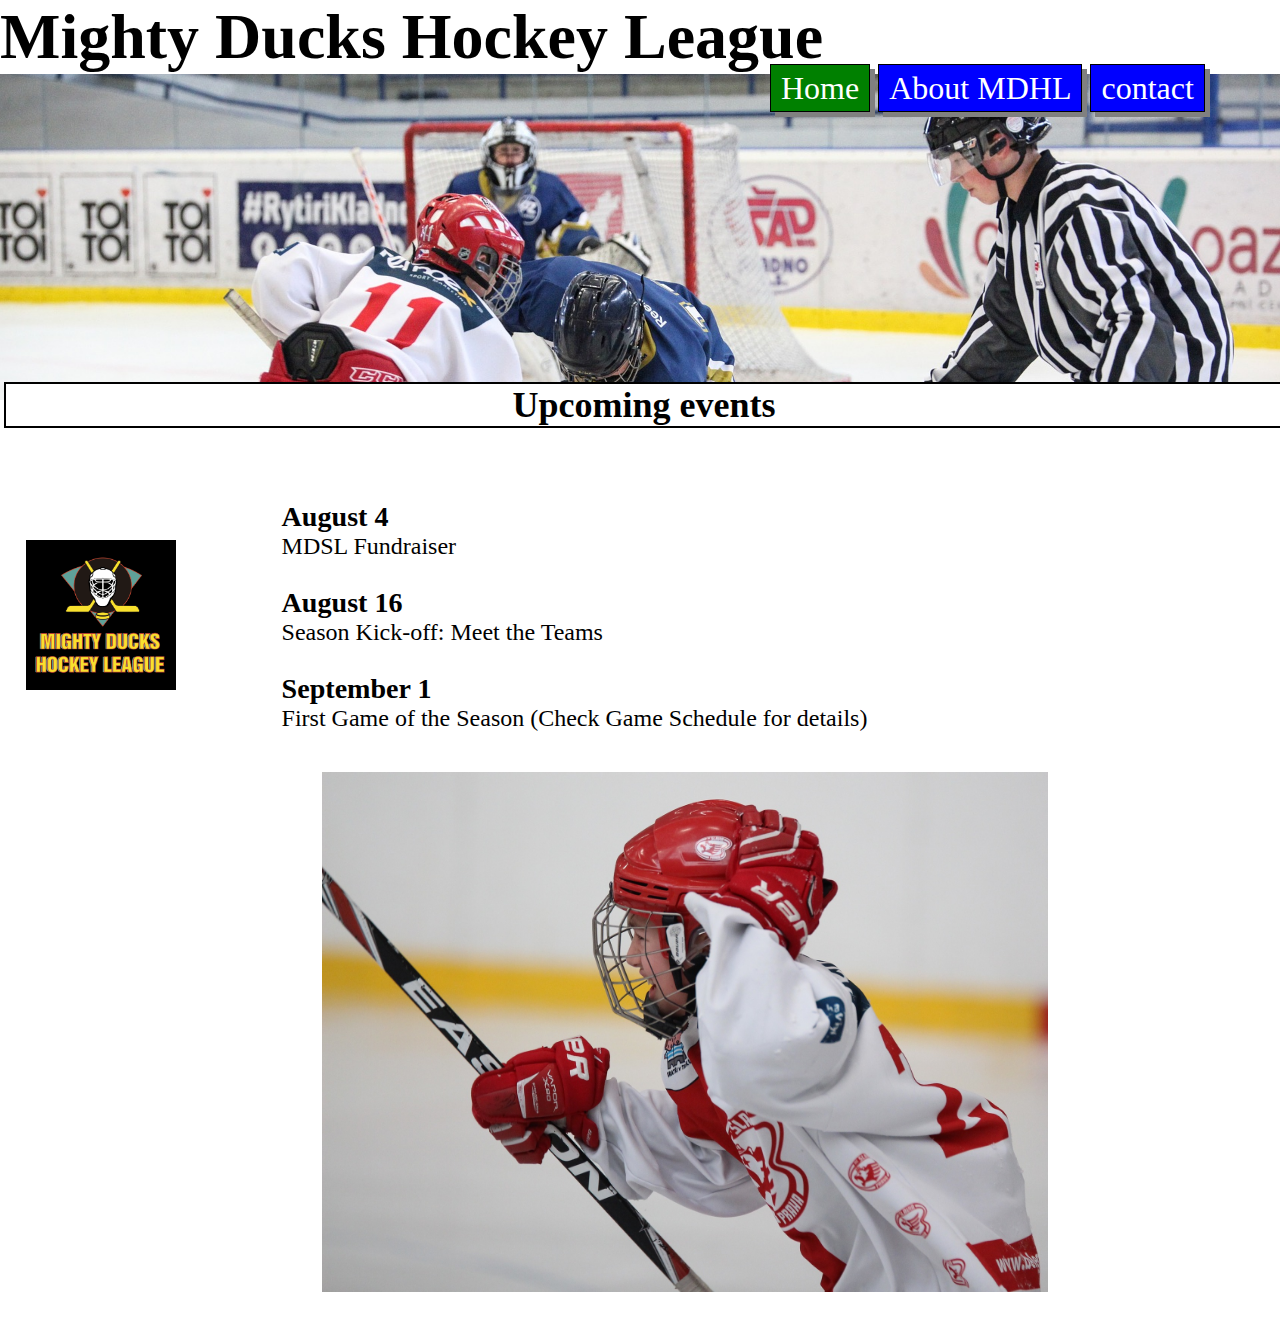
==== index.html @ 18a83a46 "second css listo" ====
<!DOCTYPE html>
<html lang="es">

<head>
    <meta charset="UTF-8">
    <meta http-equiv="X-UA-Compatible" content="IE=edge">
    <meta name="viewport" content="width=device-width, initial-scale=1.0">
    <link rel="icon" type="image/x-icon" href="/images/favicon.ico">
    <title>Mighty Ducks Hockey League</title>
    <!-- <link rel="stylesheet" href="./css/style.css"> -->
    <link rel="stylesheet" href="./css/style2.css">
</head>

<body>
    <header>
        <h1>Mighty Ducks Hockey League</h1>
        <div id="title">
            <h2>Upcoming events</h2>
        </div>
        <img src="./images/Logo_Mighty_ducks-01.png" width="60" alt="Logo de la liga" class="logo">
    </header>
    <main>
        <div>
            <nav>
                <a href="#" id="subrayado" class="verde">Home</a>
                <a href="./about.html">About MDHL</a>
                <a href="./contact.html">contact</a>
            </nav>
            <section>
                <h3>August 4</h3>
                <p>MDSL Fundraiser</p><br>
                <h3>August 16</h3>
                <p>Season Kick-off: Meet the Teams</p><br>
                <h3>September 1</h3>
                <p>First Game of the Season (Check Game Schedule for details)</p>
                <div id="imghockey">
                    <img src="./images/hockey_1.jpg" alt="hockey_1">
                </div>

            </section>
        </div>

    </main>
</body>

</html>
---- css/style.css ----
*{
    margin: 0;
    padding: 0;
    box-sizing: border-box;  
    font-family: cursive;   
}

header{
    background-image: url(../images/design1_image1.jpg);
    width: 100%;   
    height: 500px;
    background-size: cover;
    text-align: start;
    color: white;    
    font-size: xx-large;
}


nav{
    height: 300px;
    width: 15%;    
    display: inline-block;
    margin-top: 10%;
    margin-left: 5%;
}

nav>a{ 
    height: 98px;
    width: 100%;  
    display: block;
    color: blue;
    font-size: x-large;
}

#subrayado{
    text-decoration: none;
    color:black;
}
#title{   
    width: 100%;    
    background-color: black;
    color: aliceblue;
    text-align: center;    
    margin: 4px;
    font-size: xx-large;
    position: relative;
    top: 82%;
    border-top: 5px solid white;
}


div>h2{
    display: inline;
}


.logo{
    height: 120px;
    width: 120px;
    display: inline;
    background-color: black;
    position: relative;
    left: 80%;    
   top: 60%;  
}

section, .section{
    height: 900px;
    width: 80%;      
    display: inline-block; 
    margin-left: 2%;    
    padding: 5%;
    position: absolute;
    margin-top: 5%;
    font-size: x-large;
}

section>div, .section>div{
    height: 600px;
    width: 90%;
}
section>div>img, .section>div>img{
    height: 100%;
    width: 100%;
    padding: 5%;
}
---- css/style2.css ----
*{
    margin: 0;
    padding: 0;
    box-sizing: border-box;  
    font-family: cursive;   
}

header{
    background-image: url(../images/design1_image1.jpg);
    width: 100%;   
    height: 400px;
    background-size: cover;
    text-align: start;
    color: black;    
    font-size: xx-large;
}

#title{   
    width: 100%;    
    background-color: white;
    color: black;
    text-align: center;    
    margin: 4px;
    font-size: x-large;
    position: relative;
    top: 76%;
    border: 2px solid black;
}

header>h1{
    background-color: white;
}

nav>a{ 
    height: 98px;
    width: 100%;  
    display: inline;
    background-color: blue;
    color: white;
    font-size: xx-large;
    border: 1px solid black;
    padding: 5px 10px;
    margin: 2px;
    box-shadow: 5px 5px grey;
    text-decoration: none;
    position: relative;
    left: 60%;
    bottom: 330px;
    
}
.verde{
    background-color: green;
}

section, .section{
    height: 900px;
    width: 80%;      
    display: inline-block; 
    margin-left: 2%;    
    padding: 5%;
    position: relative;
    left: 15%;
       font-size: x-large;
}

section>div, .section>div{
    height: 600px;
    width: 90%;
}
section>div>img, .section>div>img{
    height: 100%;
    width: 100%;
    padding: 5%;
}

.logo{
    height: 150px;
    width: 150px;
    display: inline;
    background-color: black;
    position: relative;
    left: 2%;    
   top: 103%;  
}
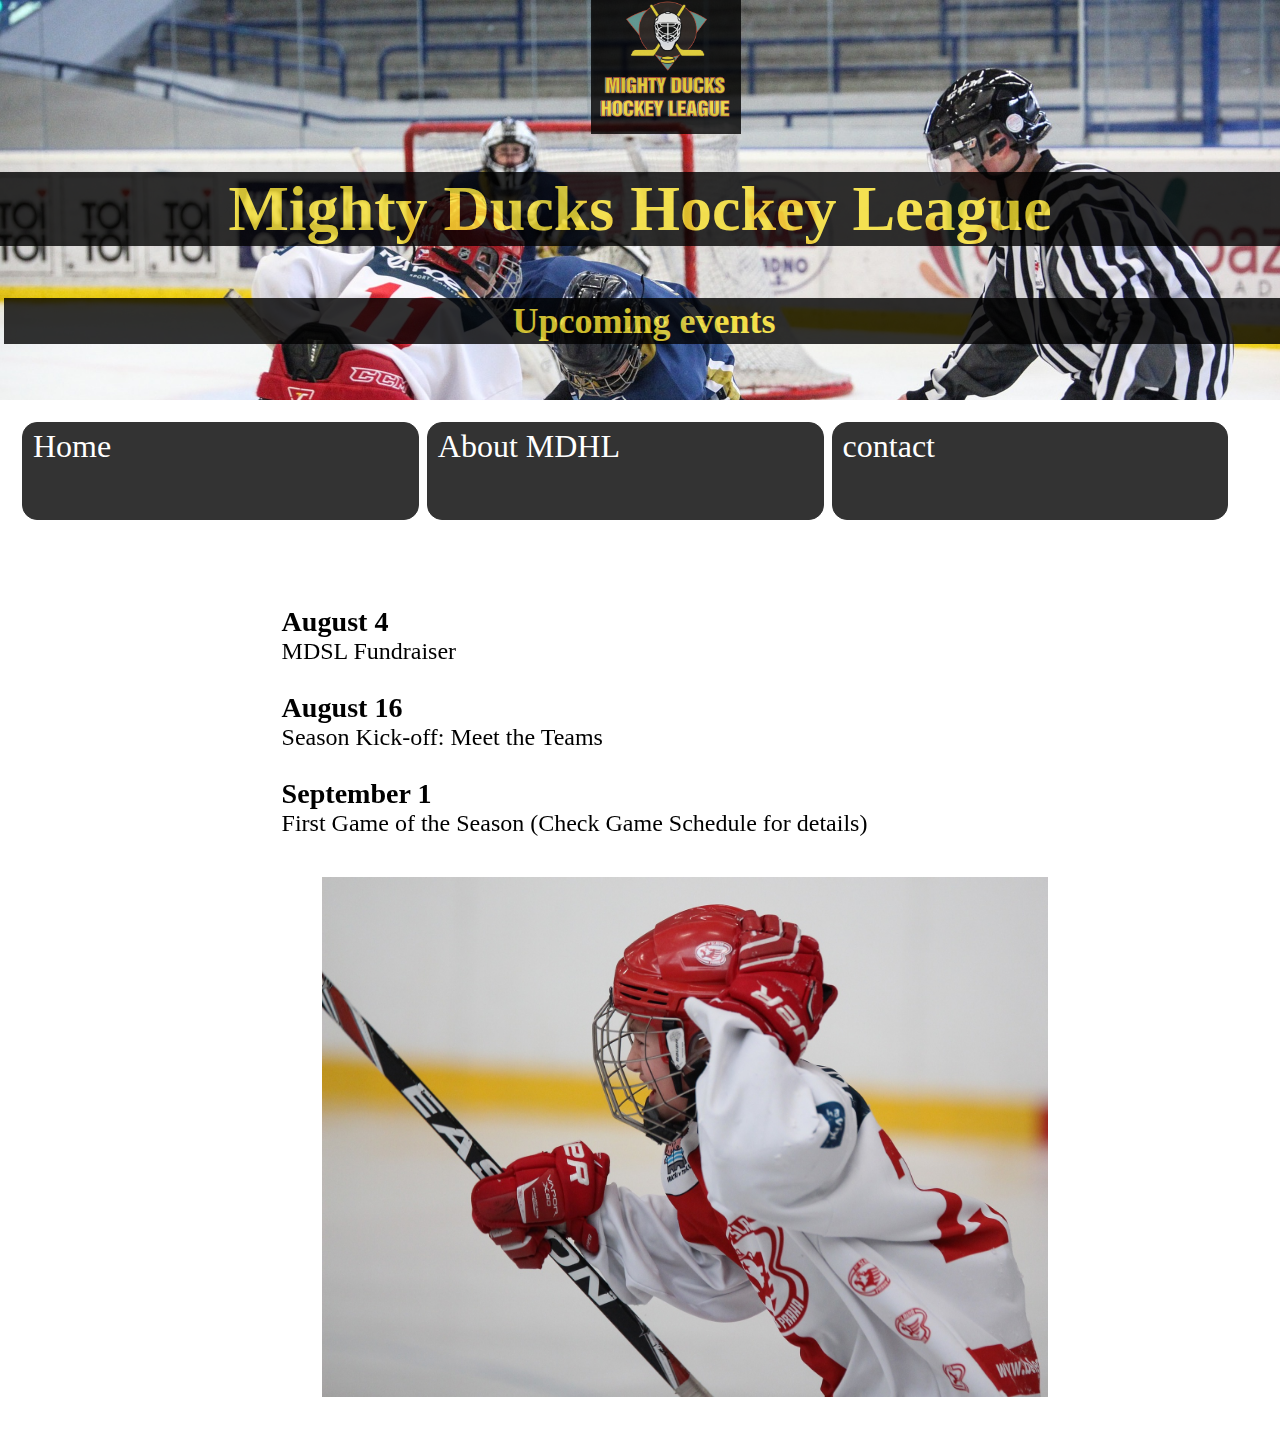
==== commit 29bbee1a: "tercero terminado" ====
--- a/index.html
+++ b/index.html
@@ -8,7 +8,8 @@
     <link rel="icon" type="image/x-icon" href="/images/favicon.ico">
     <title>Mighty Ducks Hockey League</title>
     <!-- <link rel="stylesheet" href="./css/style.css"> -->
-    <link rel="stylesheet" href="./css/style2.css">
+    <!-- <link rel="stylesheet" href="./css/style2.css"> -->
+    <link rel="stylesheet" href="./css/style3.css">
 </head>
 
 <body>
--- a/css/style3.css
+++ b/css/style3.css
@@ -0,0 +1,100 @@
+*{
+    margin: 0;
+    padding: 0;
+    box-sizing: border-box;  
+    font-family: cursive;   
+}
+
+header{
+    background-image: url(../images/design1_image1.jpg);
+    width: 100%;   
+    height: 400px;
+    background-size: cover;
+    text-align:center;
+    color: #f8e12e;    
+    font-size: xx-large;
+    text-overflow: ellipsis;
+}
+
+header>h1{
+    background-color: black;
+    opacity: 0.8;
+    color: #f8e12e;
+    position: relative; 
+    top: 43%;   
+}
+
+#title{   
+    width: 100%;    
+    background-color: black;
+    color: #f8e12e;
+    opacity: 0.8;
+    text-align: center;    
+    margin: 4px;
+    font-size: x-large;
+    position: relative;
+    top: 55%;
+    border: 2px solid black;
+}
+
+nav{
+    margin: 20px;
+    position: sticky;
+    top: 20px;
+}
+
+nav>a{ 
+    height: 98px;
+    width: 32%;  
+    display: inline-block;
+    background-color: black;
+    opacity: 0.8;
+    color: white;
+    font-size: xx-large;
+    border: 1px solid black;
+    padding: 5px 10px;
+    margin: 2px;    
+    text-decoration: none; 
+    border-radius: 15px; 
+    
+}
+
+nav>a:hover {
+    color: #c64832;
+    background-color:#f8e12e;
+    box-shadow: 2px 2px 5px black;
+    transition-duration: 0.3s;
+  }
+
+section, .section{
+    height: 900px;
+    width: 80%;      
+    display: inline-block; 
+    margin-left: 2%;    
+    padding: 5%;
+    position: relative;
+    left: 15%;
+       font-size: x-large;
+       background-color:none;
+}
+
+section>div, .section>div{
+    height: 600px;
+    width: 90%;
+}
+section>div>img, .section>div>img{
+    height: 100%;
+    width: 100%;
+    padding: 5%;
+}
+
+.logo{
+    height: 150px;
+    width: 150px;
+    display: inline;
+    background-color: black;
+    position: relative;
+    left: 2%; 
+    bottom: 36%;  
+    opacity: 0.8;  
+}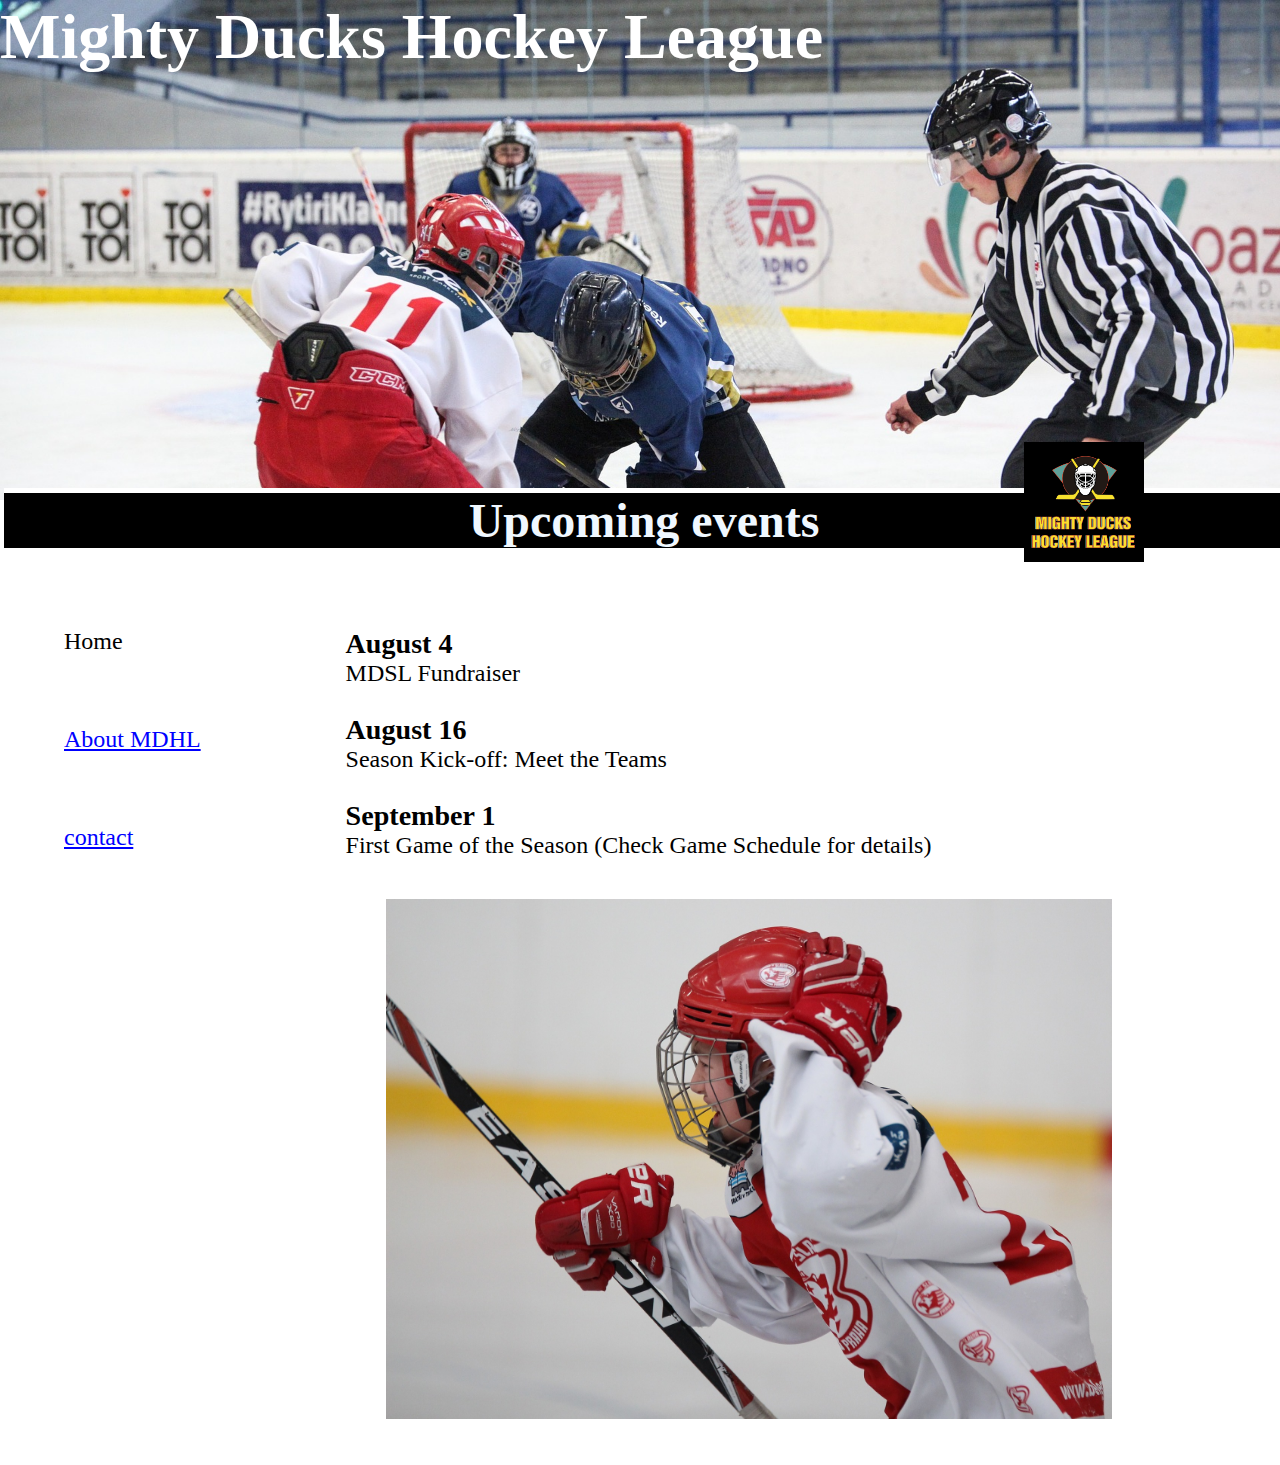
==== commit b3f10621: "correccion de errores" ====
--- a/index.html
+++ b/index.html
@@ -7,9 +7,9 @@
     <meta name="viewport" content="width=device-width, initial-scale=1.0">
     <link rel="icon" type="image/x-icon" href="/images/favicon.ico">
     <title>Mighty Ducks Hockey League</title>
-    <!-- <link rel="stylesheet" href="./css/style.css"> -->
+    <link rel="stylesheet" href="./css/style.css">
     <!-- <link rel="stylesheet" href="./css/style2.css"> -->
-    <link rel="stylesheet" href="./css/style3.css">
+    <!-- <link rel="stylesheet" href="./css/style3.css"> -->
 </head>
 
 <body>
@@ -24,7 +24,7 @@
         <div>
             <nav>
                 <a href="#" id="subrayado" class="verde">Home</a>
-                <a href="./about.html">About MDHL</a>
+                <a href="./about.html">About <span> MDHL</span></a>
                 <a href="./contact.html">contact</a>
             </nav>
             <section>
--- a/css/style2.css
+++ b/css/style2.css
@@ -82,3 +82,7 @@
     left: 2%;    
    top: 103%;  
 }
+
+span{
+    display: none;
+}
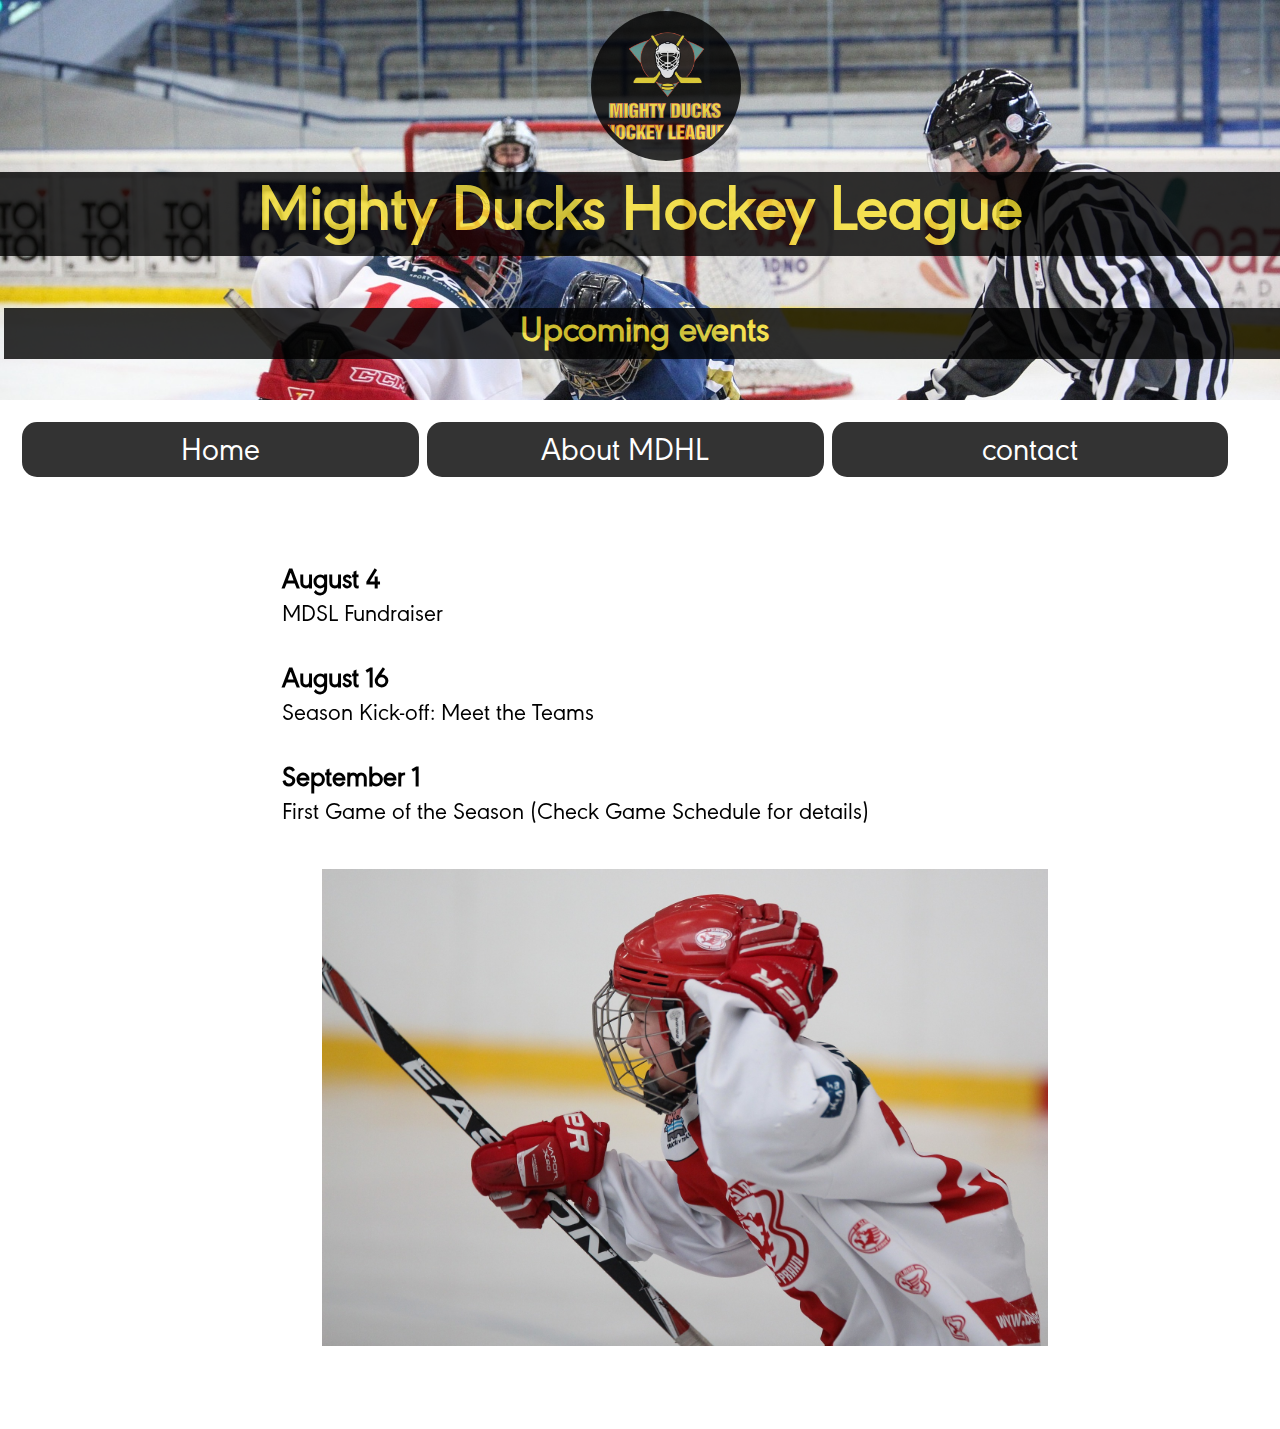
==== commit e4034df5: "tercer coso terminado" ====
--- a/index.html
+++ b/index.html
@@ -7,9 +7,9 @@
     <meta name="viewport" content="width=device-width, initial-scale=1.0">
     <link rel="icon" type="image/x-icon" href="/images/favicon.ico">
     <title>Mighty Ducks Hockey League</title>
-    <link rel="stylesheet" href="./css/style.css">
-    <!-- <link rel="stylesheet" href="./css/style2.css"> -->
-    <!-- <link rel="stylesheet" href="./css/style3.css"> -->
+    <!-- <link rel="stylesheet" href="./assets/css/style.css"> -->
+    <!-- <link rel="stylesheet" href="./assets/css/style2.css"> -->
+    <link rel="stylesheet" href="./assets/css/style3.css">
 </head>
 
 <body>
@@ -18,7 +18,7 @@
         <div id="title">
             <h2>Upcoming events</h2>
         </div>
-        <img src="./images/Logo_Mighty_ducks-01.png" width="60" alt="Logo de la liga" class="logo">
+        <img src="./assets/images/Logo_Mighty_ducks-01.png" width="60" alt="Logo de la liga" class="logo">
     </header>
     <main>
         <div>
@@ -35,7 +35,7 @@
                 <h3>September 1</h3>
                 <p>First Game of the Season (Check Game Schedule for details)</p>
                 <div id="imghockey">
-                    <img src="./images/hockey_1.jpg" alt="hockey_1">
+                    <img src="./assets/images/hockey_1.jpg" alt="hockey_1">
                 </div>
 
             </section>
--- a/assets/css/style.css
+++ b/assets/css/style.css
@@ -0,0 +1,89 @@
+*{
+    margin: 0;
+    padding: 0;
+    box-sizing: border-box;  
+    font-family: cursive;   
+}
+
+header{
+    background-image: url(../images/design1_image1.jpg);
+    width: 100%;   
+    height: 500px;
+    background-size: cover;
+    text-align: start;
+    color: white;    
+    font-size: xx-large;
+}
+
+
+nav{
+    height: 300px;
+    width: 15%;    
+    display: inline-block;
+    margin-top: 10%;
+    margin-left: 5%;
+}
+
+nav>a{ 
+    height: 98px;
+    width: 100%;  
+    display: block;
+    color: blue;
+    font-size: x-large;
+}
+
+#subrayado{
+    text-decoration: none;
+    color:black;
+}
+#title{   
+    width: 100%;    
+    background-color: black;
+    color: aliceblue;
+    text-align: center;    
+    margin: 4px;
+    font-size: xx-large;
+    position: relative;
+    top: 82%;
+    border-top: 5px solid white;
+}
+
+
+div>h2{
+    display: inline;
+}
+
+
+.logo{
+    height: 120px;
+    width: 120px;
+    display: inline;
+    background-color: black;
+    position: relative;
+    left: 80%;    
+   top: 60%;  
+}
+
+section, .section{
+    height: 900px;
+    width: 80%;      
+    display: inline-block; 
+    margin-left: 2%;    
+    padding: 5%;
+    position: absolute;
+    margin-top: 5%;
+    font-size: x-large;
+}
+
+section>div, .section>div{
+    height: 600px;
+    width: 90%;
+}
+section>div>img, .section>div>img{
+    max-width: 100%;
+    height: auto;
+    padding: 5%;
+}
+
+
+
--- a/assets/css/style2.css
+++ b/assets/css/style2.css
@@ -0,0 +1,88 @@
+*{
+    margin: 0;
+    padding: 0;
+    box-sizing: border-box;  
+    font-family: cursive;   
+}
+
+header{
+    background-image: url(../images/design1_image1.jpg);
+    width: 100%;   
+    height: 400px;
+    background-size: cover;
+    text-align: start;
+    color: black;    
+    font-size: xx-large;
+}
+
+#title{   
+    width: 100%;    
+    background-color: white;
+    color: black;
+    text-align: center;    
+    margin: 4px;
+    font-size: x-large;
+    position: relative;
+    top: 76%;
+    border: 2px solid black;
+}
+
+header>h1{
+    background-color: white;
+}
+
+nav>a{ 
+    height: 98px;
+    width: 100%;  
+    display: inline;
+    background-color: blue;
+    color: white;
+    font-size: xx-large;
+    border: 1px solid black;
+    padding: 5px 10px;
+    margin: 2px;
+    box-shadow: 5px 5px grey;
+    text-decoration: none;
+    position: relative;
+    left: 60%;
+    bottom: 330px;
+    
+}
+.verde{
+    background-color: green;
+}
+
+section, .section{
+    height: 900px;
+    width: 80%;      
+    display: inline-block; 
+    margin-left: 2%;    
+    padding: 5%;
+    position: relative;
+    left: 15%;
+       font-size: x-large;
+}
+
+section>div, .section>div{
+    height: 600px;
+    width: 90%;
+}
+section>div>img, .section>div>img{
+    max-width: 100%;
+    height: auto;
+    padding: 5%;
+}
+
+.logo{
+    height: 150px;
+    width: 150px;
+    display: inline;
+    background-color: black;
+    position: relative;
+    left: 2%;    
+   top: 103%;  
+}
+
+span{
+    display: none;
+}
--- a/assets/css/style3.css
+++ b/assets/css/style3.css
@@ -0,0 +1,117 @@
+* {
+    margin: 0;
+    padding: 0;
+    box-sizing: border-box;
+    font-family: Geometric;
+}
+
+@font-face {
+    font-family: Geometric;
+    src: url(../font/geometric/URWGeometricRegular.otf) format("truetype");
+}
+
+header {
+    background-image: url(../images/design1_image1.jpg);
+    width: 100%;
+    height: 400px;
+    background-size: cover;
+    text-align: center;
+    color: #f8e12e;
+    font-size: xx-large;
+    text-overflow: ellipsis;
+}
+
+header>h1 {
+    background-color: black;
+    opacity: 0.8;
+    color: #f8e12e;
+    position: relative;
+    top: 43%;
+}
+
+#title {
+    width: 100%;
+    background-color: black;
+    color: #f8e12e;
+    opacity: 0.8;
+    text-align: center;
+    margin: 4px;
+    font-size: x-large;
+    position: relative;
+    top: 55%;
+    border: 2px solid black;
+}
+
+nav {
+    margin: 20px;
+    position: sticky;
+    top: 20px;
+}
+
+nav>a {
+    height: 55px;
+    width: 32%;
+    display: inline-block;
+    background-color: black;
+    opacity: 0.8;
+    color: white;
+    font-size: xx-large;
+    border: 5px solid black;
+    padding: 5px 10px;
+    margin: 2px;
+    text-decoration: none;
+    border-radius: 15px;
+    text-align: center;
+
+}
+
+nav>a:hover {
+    color: #c64832;
+    background-color: #f8e12e;
+    border: 5px solid #c64832;
+    box-shadow: 2px 2px 5px black;
+    transition-duration: 0.3s;
+}
+
+section,
+.section {
+    height: 900px;
+    width: 80%;
+    display: inline-block;
+    margin-left: 2%;
+    padding: 5%;
+    position: relative;
+    left: 15%;
+    font-size: x-large;
+    background-color: none;
+}
+
+section>div,
+.section>div {
+    height: 600px;
+    width: 90%;
+}
+
+section>div>img,
+.section>div>img {
+    max-width: 100%;
+    height: auto;
+    padding: 5%;
+}
+
+.logo {
+    height: 150px;
+    width: 150px;
+    display: inline;
+    background-color: black;
+    position: relative;
+    left: 2%;
+    bottom: 33%;
+    opacity: 0.8;
+    border-radius: 50%;
+    padding: 5px;
+}
+
+main {
+    background-image: url(../images/pattern\ 2.jpg);
+}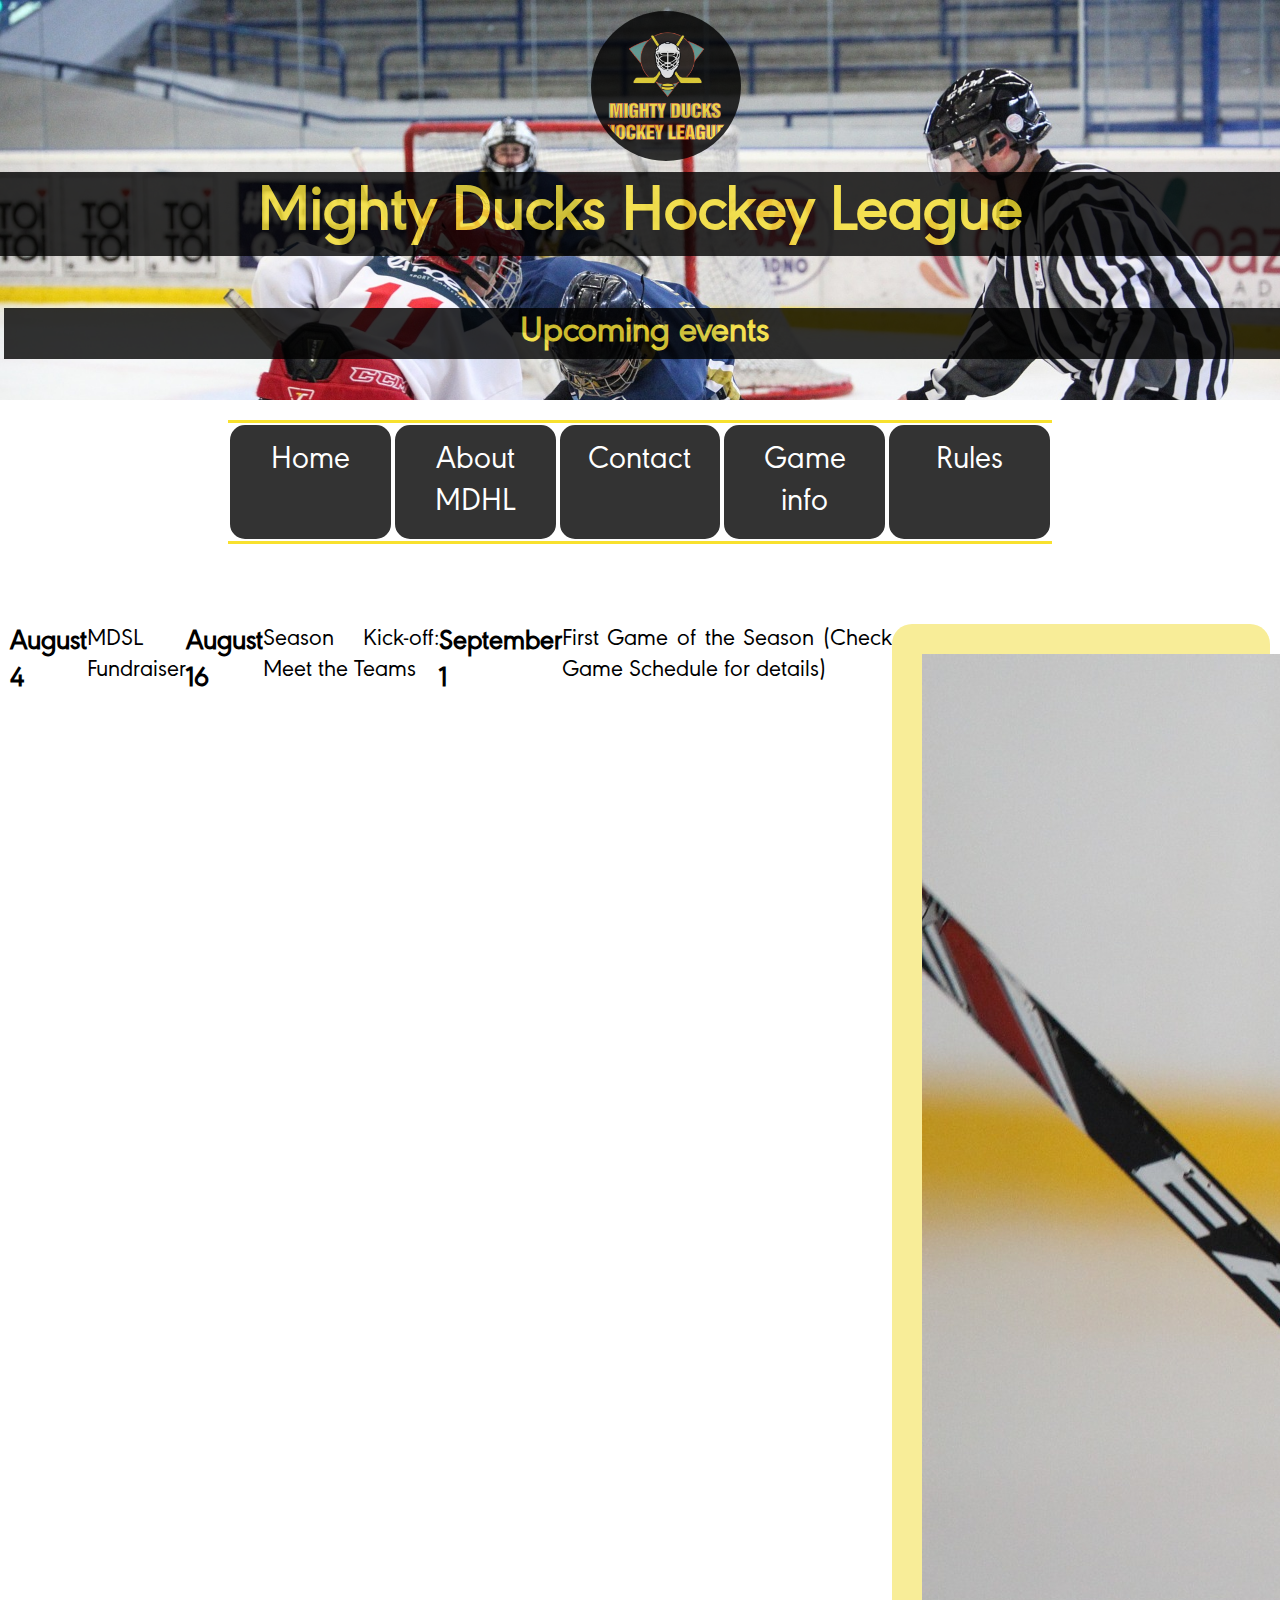
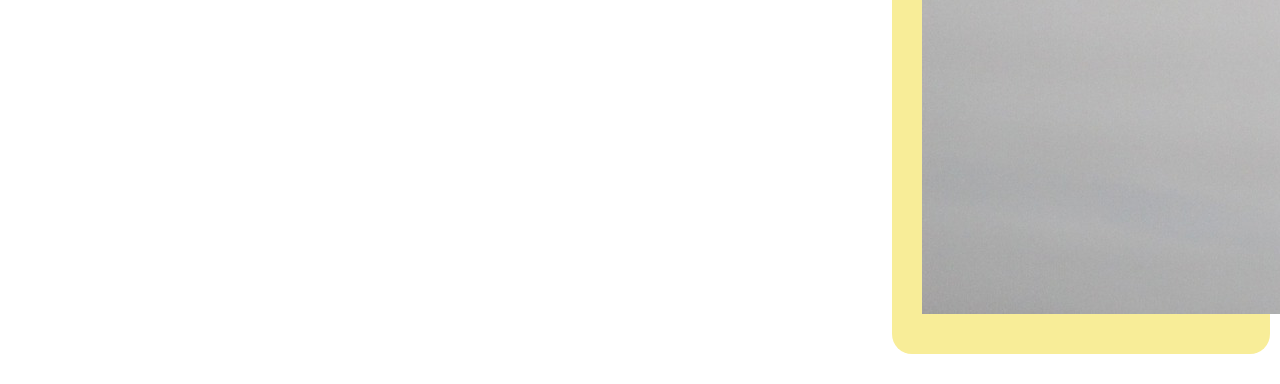
==== commit b8e5953d: "empiezo 3task" ====
--- a/index.html
+++ b/index.html
@@ -25,7 +25,10 @@
             <nav>
                 <a href="#" id="subrayado" class="verde">Home</a>
                 <a href="./about.html">About <span> MDHL</span></a>
-                <a href="./contact.html">contact</a>
+                <a href="./contact.html">Contact</a>
+                <a href="./game_info.html">Game info</a>
+                <a href="./rules.html">Rules</a>
+
             </nav>
             <section>
                 <h3>August 4</h3>
--- a/assets/css/style3.css
+++ b/assets/css/style3.css
@@ -43,21 +43,24 @@
 }
 
 nav {
+    display: flex;
+    justify-content: space-around;
     margin: 20px;
     position: sticky;
     top: 20px;
+    border-bottom: 3px solid #f8e12e;
+    border-top: 3px solid #f8e12e;
 }
 
-nav>a {
-    height: 55px;
-    width: 32%;
-    display: inline-block;
+nav>a {   
+    width: 20%;
+    height: auto;
     background-color: black;
     opacity: 0.8;
     color: white;
     font-size: xx-large;
     border: 5px solid black;
-    padding: 5px 10px;
+    padding: 10px 20px;
     margin: 2px;
     text-decoration: none;
     border-radius: 15px;
@@ -73,27 +76,46 @@
     transition-duration: 0.3s;
 }
 
+main>div{
+    display: flex;  
+    flex-direction: column;
+   align-items: center;
+}
 section,
 .section {
-    height: 900px;
-    width: 80%;
-    display: inline-block;
-    margin-left: 2%;
-    padding: 5%;
-    position: relative;
-    left: 15%;
-    font-size: x-large;
-    background-color: none;
+    height: auto;
+    width: 100%;
+    display: flex;
+    justify-content: space-around;
+    padding: 10px;
+    margin: 20px;
+    margin-top: 50px;   
+    font-size: x-large; 
+    text-align: justify;   
+      
+}
+section>div{       
+    background-color:#f8ed98;
+    height: auto;
+    width: 30%;
+    padding: 30px;
+    border-radius: 20px;   
+    
+}
+section>div>h3{  
+    color: black;      
+    text-decoration:underline;
+    text-align: center;
+    font-size: 2em;
+    margin-bottom: 20px;
+    border-radius: 20px;
+}
+figure {    
+    height: 600px;
+    width: 50%;
 }
 
-section>div,
-.section>div {
-    height: 600px;
-    width: 90%;
-}
-
-section>div>img,
-.section>div>img {
+figure>img {
     max-width: 100%;
     height: auto;
     padding: 5%;
@@ -114,4 +136,5 @@
 
 main {
     background-image: url(../images/pattern\ 2.jpg);
+    
 }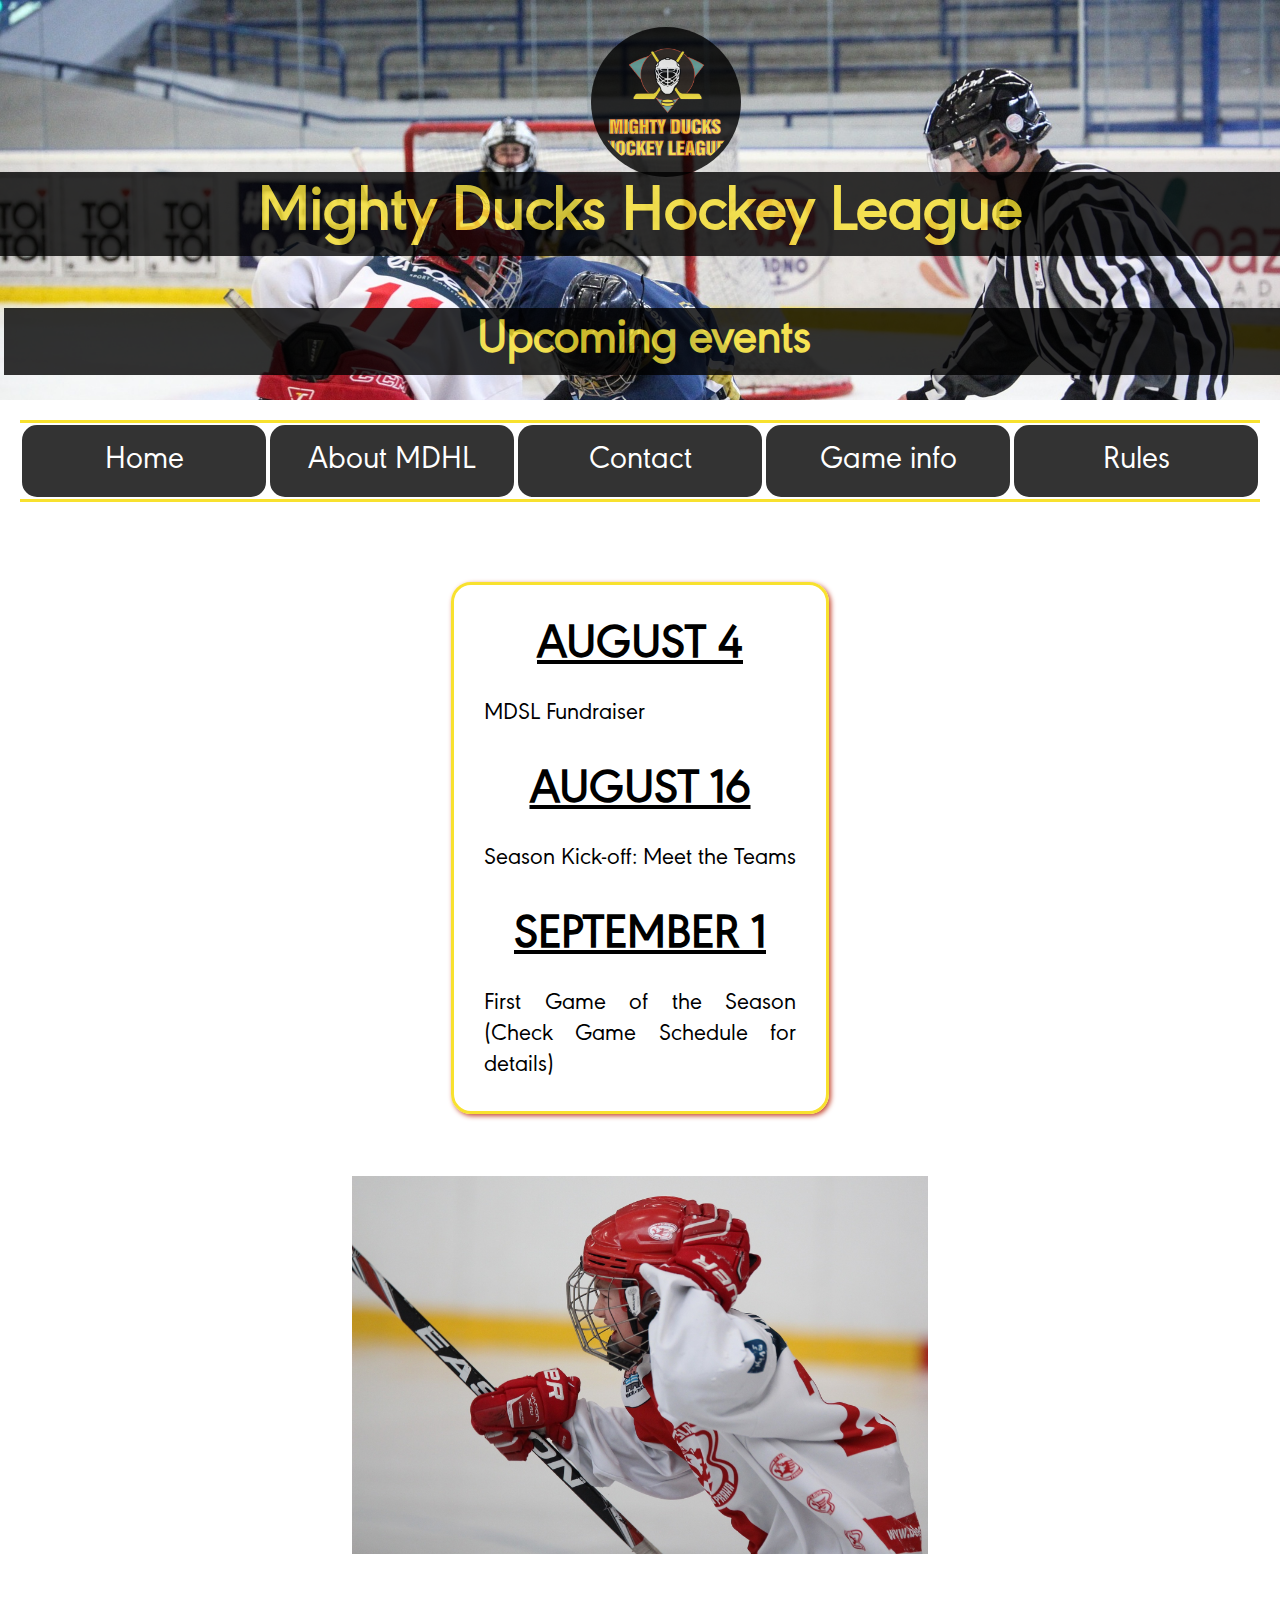
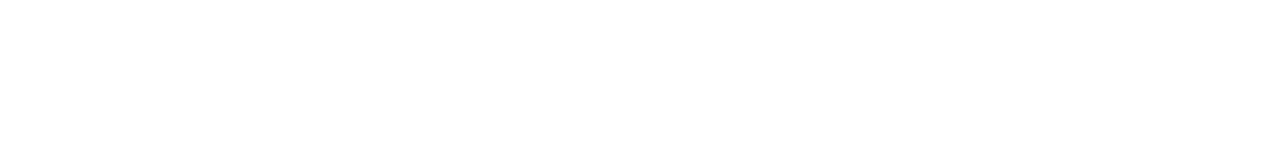
==== commit a6c3c010: "terminado task 3" ====
--- a/index.html
+++ b/index.html
@@ -1,5 +1,5 @@
 <!DOCTYPE html>
-<html lang="es">
+<html lang="en">
 
 <head>
     <meta charset="UTF-8">
@@ -21,27 +21,29 @@
         <img src="./assets/images/Logo_Mighty_ducks-01.png" width="60" alt="Logo de la liga" class="logo">
     </header>
     <main>
+
+        <nav>
+            <a href="#" id="subrayado" class="verde">Home</a>
+            <a href="./about.html">About <span> MDHL</span></a>
+            <a href="./contact.html">Contact</a>
+            <a href="./game_info.html">Game info</a>
+            <a href="./rules.html">Rules</a>
+
+        </nav>
         <div>
-            <nav>
-                <a href="#" id="subrayado" class="verde">Home</a>
-                <a href="./about.html">About <span> MDHL</span></a>
-                <a href="./contact.html">Contact</a>
-                <a href="./game_info.html">Game info</a>
-                <a href="./rules.html">Rules</a>
-
-            </nav>
             <section>
-                <h3>August 4</h3>
-                <p>MDSL Fundraiser</p><br>
-                <h3>August 16</h3>
-                <p>Season Kick-off: Meet the Teams</p><br>
-                <h3>September 1</h3>
-                <p>First Game of the Season (Check Game Schedule for details)</p>
-                <div id="imghockey">
-                    <img src="./assets/images/hockey_1.jpg" alt="hockey_1">
+                <div>
+                    <h3>August 4</h3>
+                    <p>MDSL Fundraiser</p><br>
+                    <h3>August 16</h3>
+                    <p>Season Kick-off: Meet the Teams</p><br>
+                    <h3>September 1</h3>
+                    <p>First Game of the Season (Check Game Schedule for details)</p>
                 </div>
-
             </section>
+            <figure>
+                <img src="./assets/images/hockey_1.jpg" alt="hockey_1">
+            </figure>
         </div>
 
     </main>
--- a/assets/css/style3.css
+++ b/assets/css/style3.css
@@ -36,7 +36,7 @@
     opacity: 0.8;
     text-align: center;
     margin: 4px;
-    font-size: x-large;
+    font-size: 1em;
     position: relative;
     top: 55%;
     border: 2px solid black;
@@ -79,7 +79,7 @@
 main>div{
     display: flex;  
     flex-direction: column;
-   align-items: center;
+    align-items: center;
 }
 section,
 .section {
@@ -94,21 +94,28 @@
     text-align: justify;   
       
 }
-section>div{       
-    background-color:#f8ed98;
+section>div, .section>div{       
     height: auto;
     width: 30%;
     padding: 30px;
-    border-radius: 20px;   
+    border-radius: 20px;  
+    border: 3px solid #f8e12e;    
+    box-shadow: 2px 2px 5px #c64832; 
     
 }
 section>div>h3{  
-    color: black;      
+    color: black;
+    display: flex;
+    flex-direction: column;      
     text-decoration:underline;
+    text-transform: uppercase;    
     text-align: center;
     font-size: 2em;
     margin-bottom: 20px;
     border-radius: 20px;
+}
+.texto{
+    padding: 10px;
 }
 figure {    
     height: 600px;
@@ -137,4 +144,43 @@
 main {
     background-image: url(../images/pattern\ 2.jpg);
     
-}+}
+.reglas{
+    font-size: 2em;
+    margin-top: 20px;
+}
+table{
+    width: 80%;
+    border: 3px solid #f8e12e;
+}
+caption{
+    font-size: 1.5em;
+    border: 3px solid #f8e12e;
+    border-bottom: 3px solid white;
+}
+table, th, td {    
+    border-collapse: collapse; 
+    padding: 20px;
+    text-align: center;   
+  }
+
+th{
+    font-size: 1.5em;
+    width: 25%; 
+    font-weight: bold;  
+
+}
+
+.final{
+    height: auto;
+    width: 60%;
+    padding: 30px;
+    border-radius: 20px;        
+    box-shadow: 2px 2px 5px grey; font-size: 2em; 
+    text-align: left;
+     
+}
+.final>h2{       
+    font-weight: bold; 
+    margin: 12px; 
+}
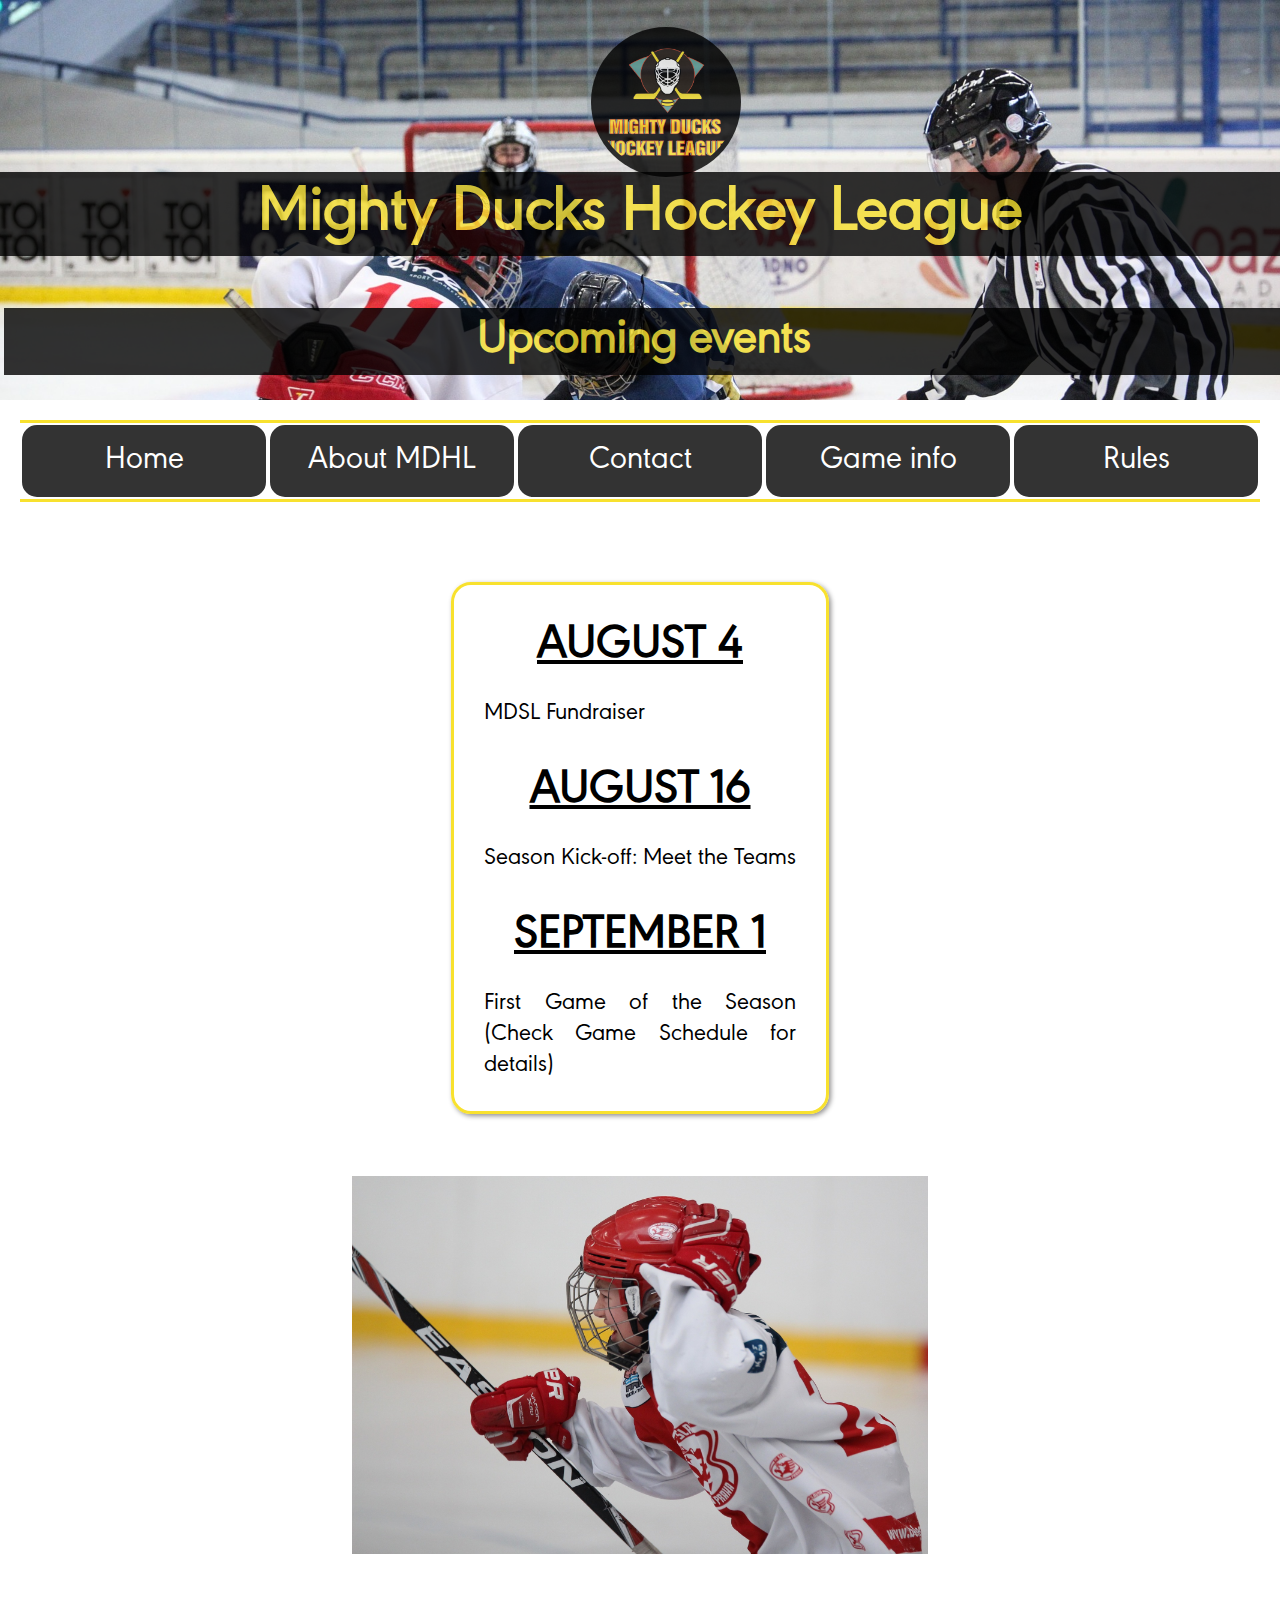
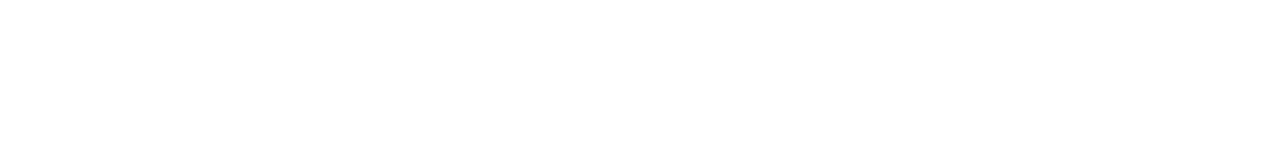
==== commit 32c4002b: "final del coso 3" ====
--- a/index.html
+++ b/index.html
@@ -5,7 +5,7 @@
     <meta charset="UTF-8">
     <meta http-equiv="X-UA-Compatible" content="IE=edge">
     <meta name="viewport" content="width=device-width, initial-scale=1.0">
-    <link rel="icon" type="image/x-icon" href="/images/favicon.ico">
+    <link rel="icon" type="image/x-icon" href="./assets/images/favicon.ico">
     <title>Mighty Ducks Hockey League</title>
     <!-- <link rel="stylesheet" href="./assets/css/style.css"> -->
     <!-- <link rel="stylesheet" href="./assets/css/style2.css"> -->
--- a/assets/css/style3.css
+++ b/assets/css/style3.css
@@ -100,7 +100,7 @@
     padding: 30px;
     border-radius: 20px;  
     border: 3px solid #f8e12e;    
-    box-shadow: 2px 2px 5px #c64832; 
+    box-shadow: 2px 2px 5px rgb(146, 145, 145); 
     
 }
 section>div>h3{  
@@ -176,7 +176,8 @@
     width: 60%;
     padding: 30px;
     border-radius: 20px;        
-    box-shadow: 2px 2px 5px grey; font-size: 2em; 
+    box-shadow: 2px 2px 5px grey; font-size: 1.5em; 
+    
     text-align: left;
      
 }
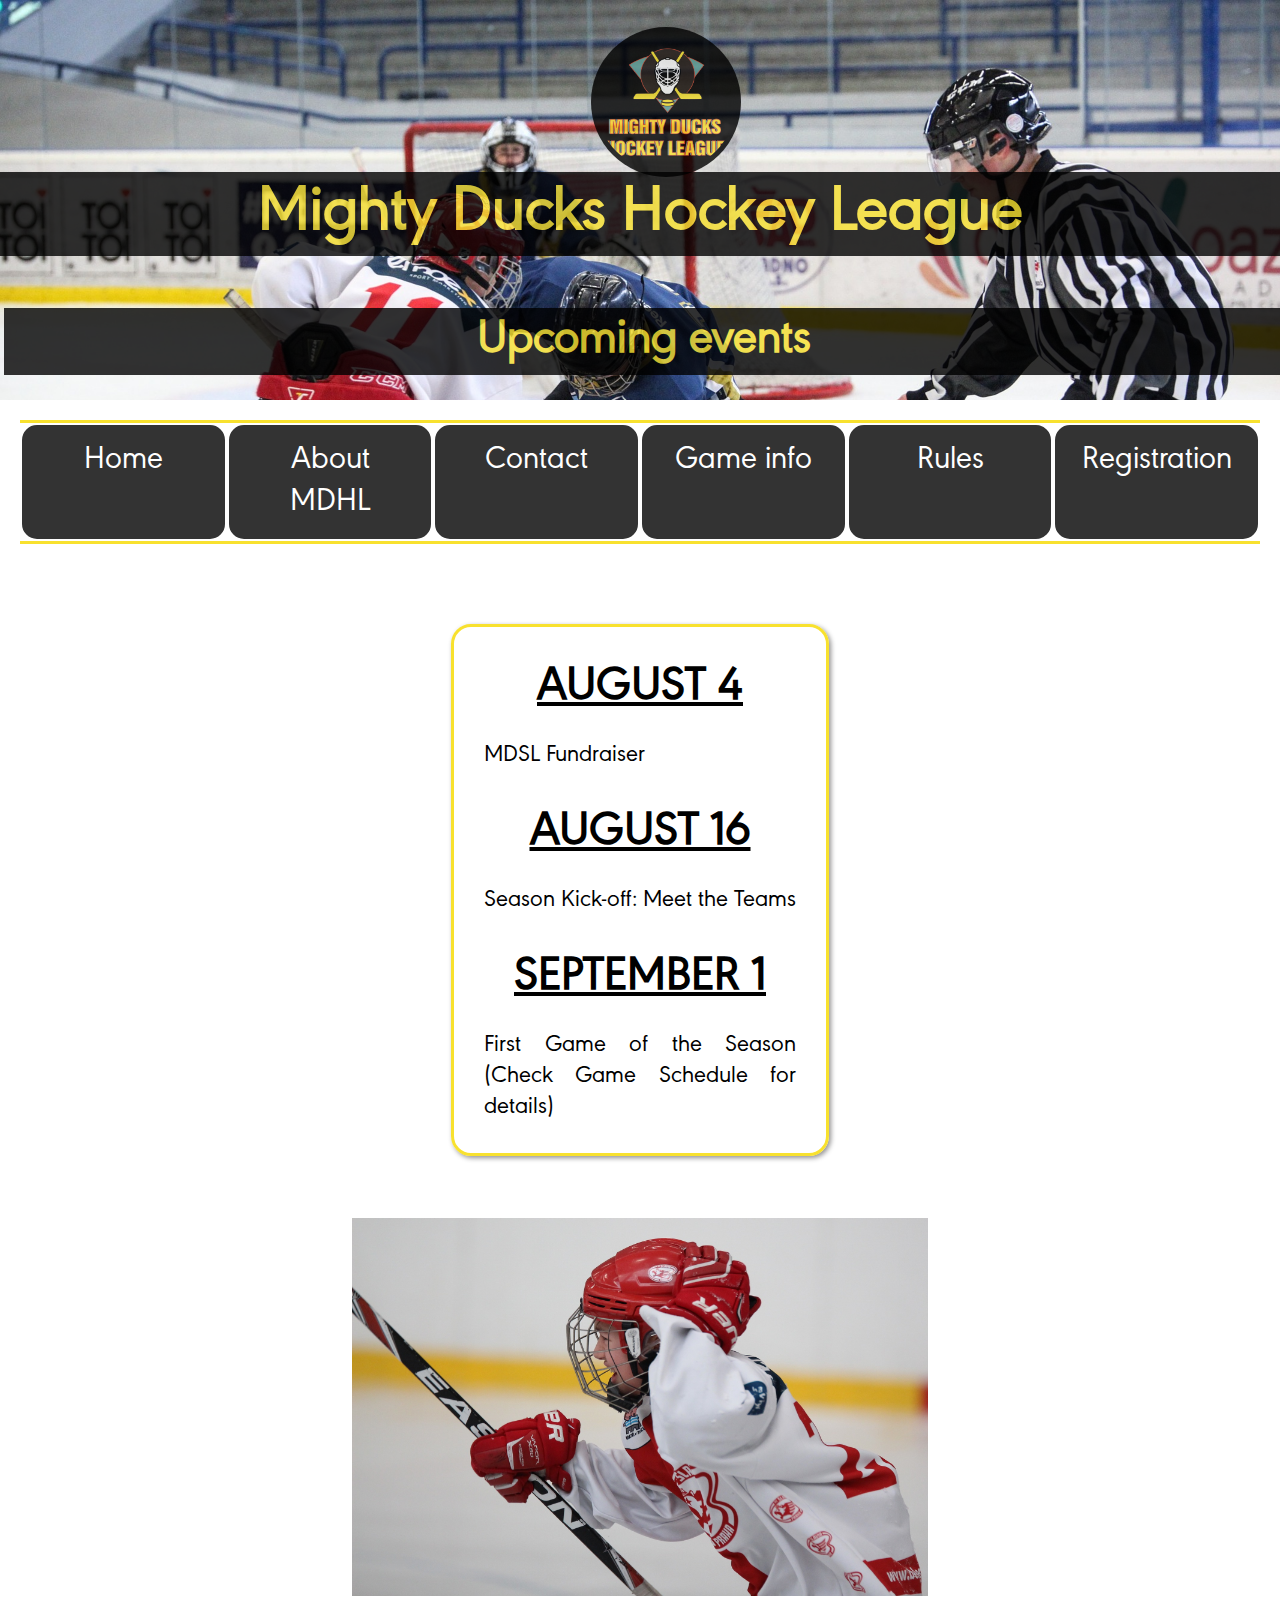
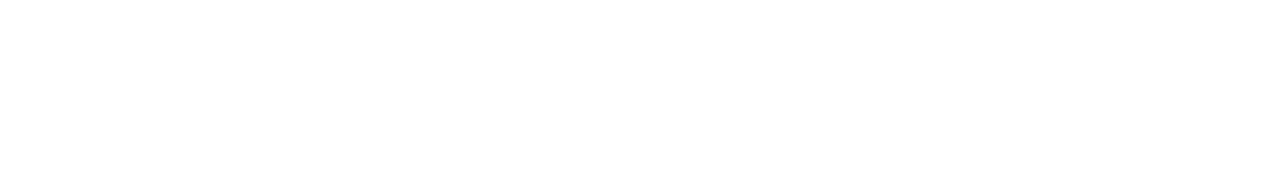
==== commit bf153c8d: "registration 0.1" ====
--- a/index.html
+++ b/index.html
@@ -28,6 +28,7 @@
             <a href="./contact.html">Contact</a>
             <a href="./game_info.html">Game info</a>
             <a href="./rules.html">Rules</a>
+            <a href="./registration.html">Registration</a>
 
         </nav>
         <div>
--- a/assets/css/style3.css
+++ b/assets/css/style3.css
@@ -185,3 +185,8 @@
     font-weight: bold; 
     margin: 12px; 
 }
+
+.lista>ol>li{
+    list-style-type: lower-latin;
+    margin-left: 15px;
+}
